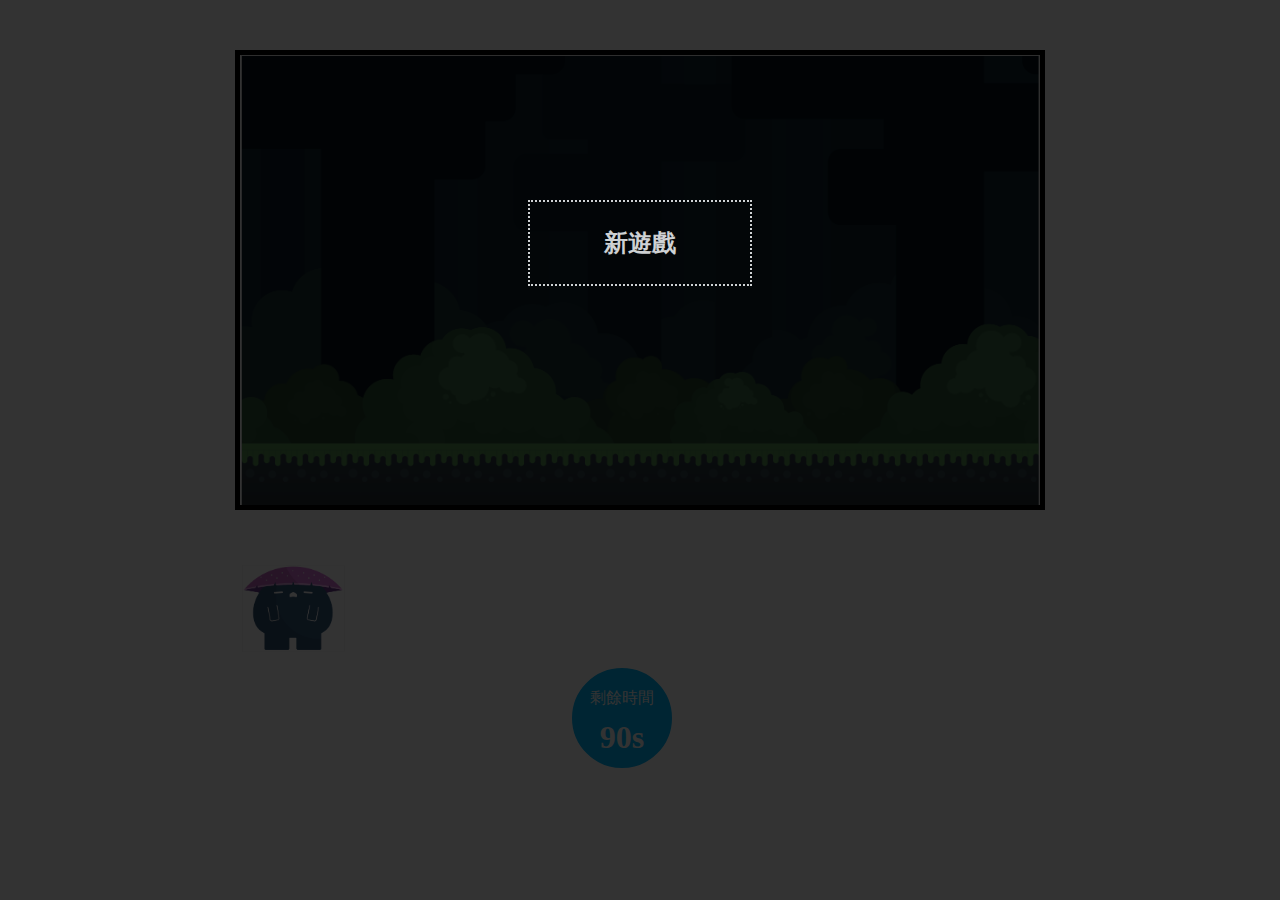
==== index.html @ cd26319e "Initial commit" ====
<!DOCTYPE html>
<html lang="en">

<head>
    <meta charset="UTF-8">
    <meta name="viewport" content="width=device-width, initial-scale=1.0">
    <meta http-equiv="X-UA-Compatible" content="ie=edge">
    <title>Document</title>
    <script src="https://cdnjs.cloudflare.com/ajax/libs/jquery/3.4.1/jquery.min.js"></script>
    <style>
        * {
            padding: 0;
            margin: 0
        }

        .mask {
            position: fixed;
            top: 0;
            right: 0;
            left: 0;
            bottom: 0;
            background: #000;
            opacity: .8;
            z-index: 10000;
            text-align: center;
            /* display: none; */
        }

        .list {
            width: 200px;
            height: auto;
            border: 2px dotted white;
            margin: 200px auto;
            padding: 10px
        }

        .list>h2 {
            color: white;
            margin: 15px auto;
        }

        .list>h2:hover {
            background-color: gray;
            color: black;
            cursor: pointer;
        }

        .game {
            padding-bottom: -1px;
            width: 800px;
            height: 450px;
            background:
                url('./bg.png') no-repeat;
            background-size: cover;
        }

        .p1>img {
            height: 100px;
        }

        .p1 {
            position: absolute;
            bottom: 238px;
        }

        .box {
            margin: 50px auto;
            border: 5px solid black;
            width: 800px;
            height: 450px;
        }

        .time {
            position: absolute;
            bottom: 130px;
            width: 100px;
            height: 100px;
            left: 570px;
            background: rgb(0, 183, 255);
            border: 2px solid white;
            border-radius: 100px;
            text-align: center;
            color: white
        }

        .time>span {
            position: relative;
            top: 20px
        }

        .time>h1 {
            position: relative;
            top: 30px
        }

        #again {
            width: 110px;
            height: 33px;
            border: 2px solid white;
            color: white;
            font-size: 13px;
            line-height: 33px;
            border-radius: 5px;
            text-align: center;
            margin: 0 auto;
            position: relative;
            top: 195px;
            display: none;
        }

        #again:hover {
            background: rgb(252, 2, 2);
            color: rgb(250, 249, 249);
            cursor: pointer;
        }

        .dot {
            background: url(./water.png) no-repeat;
            background-size: cover;
            width: 30px;
            height: 30px;
            position: absolute;
        }
    </style>
</head>

<body>
    <div class="mask">
        <div class="list">
            <h2 id="start">新遊戲</h2>
        </div>
    </div>
    <div class="box">
        <div class="game">
            <div class="time">
                <span>剩餘時間</span>
                <h1 id="time">90s</h1>
            </div>
            <div id="again">再玩一次</div>
            <div class="p1">
                <img src="./person.png" alt="">
            </div>
        </div>
    </div>

    <script>
        var c = 90;
        var t;
        var timer_is_on = 0;

        function timedCount() {
            document.getElementById("time").innerText = c + 's';
            c = c - 1;
            t = setTimeout(function () {
                timedCount()
            }, 1000);
            if (c == -1) {
                stopCount()
                down()
            }
        }

        var a = setInterval(function () {
            addDot()
        }, 2000)

        function addDot() {
            var URLs = ['https://i.ibb.co/MsWH6Bk/water.png', 'https://i.ibb.co/QCDCnSf/super.png',
                'https://i.ibb.co/HB8HvvK/hell.png'
            ];
            var randomcolor = parseInt(Math.random() * URLs.length);

            function getRandom() {
                return Math.floor(Math.random() * (810 - 130 + 1)) + 130;
            };
            var randomL = getRandom();

            var add = $('<div></div>')
            add.attr('class', 'dot')
            add.css("background-image", 'url(' + URLs[randomcolor] + ')')
            add.css("left", randomL)
            add.css("top", 50)
            if (c > 60) {
                add.animate({
                    top: 400
                }, 8000, "linear", function () {
                    $(this).remove();
                })
            } else if (30 < c < 60) {
                add.animate({
                    top: 400
                }, 5000, "linear", function () {
                    $(this).remove();
                })
            } else if (0 < c < 30) {
                add.animate({
                    top: 400
                }, 2000, "linear", function () {
                    $(this).remove();
                })
            }
            add.appendTo(".game");

        }


        function startCount() {
            if (!timer_is_on) {
                timer_is_on = 1;
                timedCount();
            }
        }

        function stopCount() {
            clearTimeout(t);
            clearInterval(a);
            timer_is_on = 0;
            c = 90
        }



        function down() {
            $('.game').children().hide()
            $('.game').css({
                background: "url('https://i.ibb.co/Gsv2H9Y/down.png') no-repeat",
                backgroundSize: 'cover'
            })
            $('#again').show()
            $(document).unbind('keydown')

            $('.p1').css({
                left: "40px"
            })

        }

        function game() {
            $(document).keydown(function (event) {
                var keyNum = event.which;
                var Item = $('.p1');
                var over = $('.game').offset().left
                if (keyNum == 37) {
                    if ($('.p1').offset().left > 50) {
                        Item.css({
                            left: '-=20px'
                        });
                    }
                } else if (keyNum == 39) {
                    if ($('.p1').offset().left < 700) {
                        Item.css({
                            left: '+=20px'
                        });
                    }
                }
            })
        }

        $('#start').on('click', function () {
            $('.mask').hide()
            startCount()
            $(document).unbind('keydown')
            game()
            a
        })

        $('#again').on('click', function () {
            $('.game').children().show()
            $('.game').css({
                background: "url('https://i.ibb.co/vYKNFKh/bg.png') no-repeat",
                backgroundSize: 'cover'
            })
            $('#again').hide()
            startCount()
            $(document).unbind('keydown')
            game()
            a
        })





        // https://i.ibb.co/Gsv2H9Y/down.png
        // https://i.ibb.co/vYKNFKh/bg.png
        // https://i.ibb.co/W3wGNRj/dead.png
    </script>
</body>

</html>
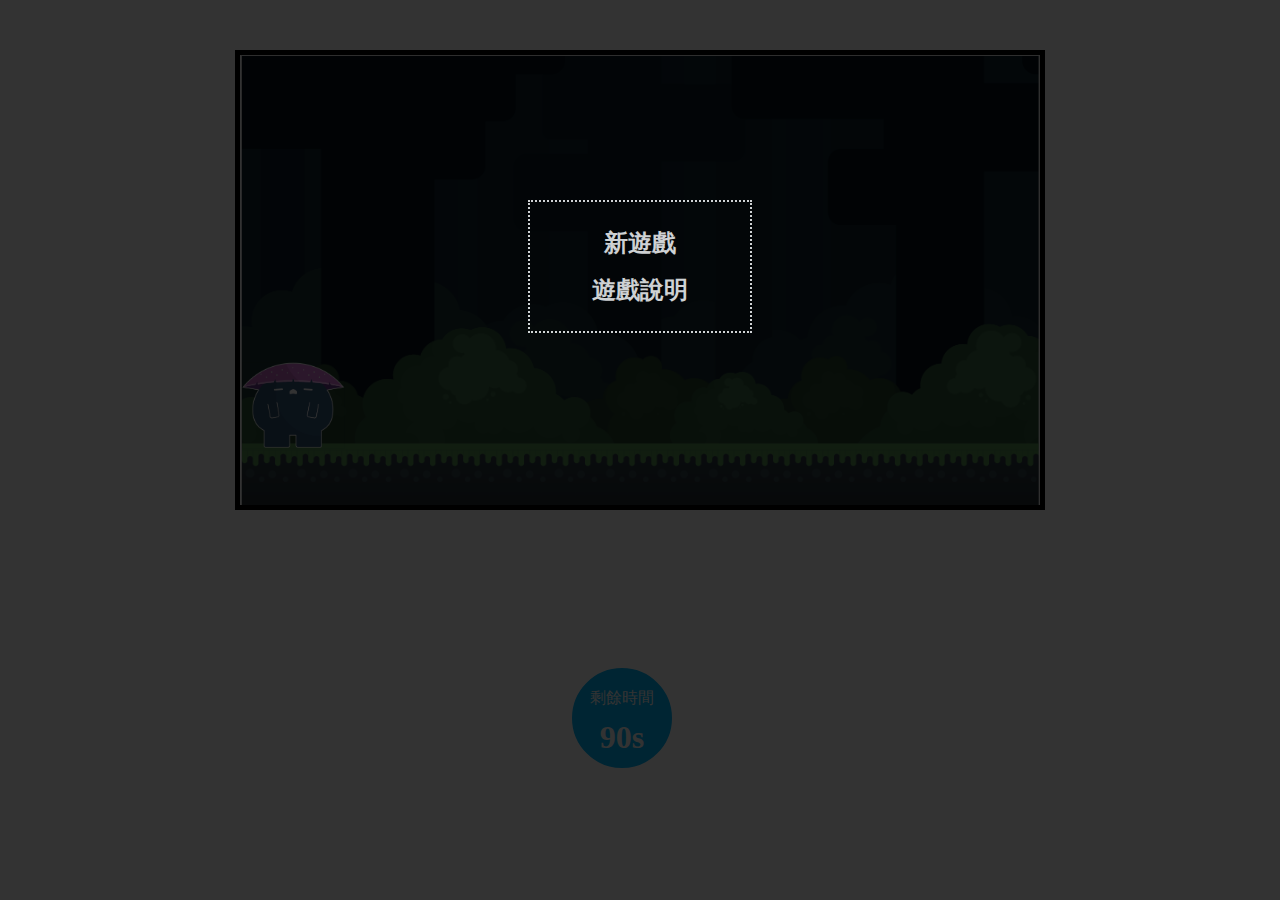
==== commit 85876594: "Initial commit" ====
--- a/index.html
+++ b/index.html
@@ -54,13 +54,14 @@
             background-size: cover;
         }
 
-        .p1>img {
+        #p1>img {
             height: 100px;
         }
 
-        .p1 {
-            position: absolute;
-            bottom: 238px;
+        #p1 {
+            position: relative;
+            top: 300px;
+            width: 100px;
         }
 
         .box {
@@ -121,6 +122,51 @@
             height: 30px;
             position: absolute;
         }
+
+        .Introduction {
+            color: white;
+            background-color: rgb(46, 45, 45);
+            font-size: 15px;
+            padding: 10px;
+            display: none;
+        }
+
+        .hell {
+            filter: invert(100%)
+        }
+
+        @keyframes fade {
+            from {
+                opacity: 1.0;
+            }
+
+            50% {
+                opacity: 0.4;
+            }
+
+            to {
+                opacity: 1.0;
+            }
+        }
+
+        @-webkit-keyframes fade {
+            from {
+                opacity: 1.0;
+            }
+
+            50% {
+                opacity: 0.4;
+            }
+
+            to {
+                opacity: 1.0;
+            }
+        }
+
+        .super {
+            animation: fade 600ms infinite;
+            -webkit-animation: fade 600ms infinite;
+        }
     </style>
 </head>
 
@@ -128,6 +174,14 @@
     <div class="mask">
         <div class="list">
             <h2 id="start">新遊戲</h2>
+            <h2 id="Introduction">遊戲說明</h2>
+            <div class='Introduction'>
+                <span>使用鍵盤左右鍵操控菇菇角色，
+                    藍色小球是純淨水源，吸收後可幫助菇菇扎根，
+                    黃色小球是淨化水源(每吃一次無敵五秒 效果可疊加)，吃下後將無條件吸收所有種類的水源，
+                    綠色小球是邪惡水源(吃到後菇菇的身體會變色)，若吃到超過十次菇菇即死亡，
+                    幸運存活者90內即可成功幫助菇菇扎根！</span>
+            </div>
         </div>
     </div>
     <div class="box">
@@ -137,16 +191,21 @@
                 <h1 id="time">90s</h1>
             </div>
             <div id="again">再玩一次</div>
-            <div class="p1">
+            <div id="p1">
                 <img src="./person.png" alt="">
             </div>
         </div>
     </div>
 
     <script>
-        var c = 90;
-        var t;
-        var timer_is_on = 0;
+        //計時器
+        var c = 90
+        var t
+        var timer_is_on = 0
+        var D = 0
+        var s
+        var distance
+
 
         function timedCount() {
             document.getElementById("time").innerText = c + 's';
@@ -156,22 +215,20 @@
             }, 1000);
             if (c == -1) {
                 stopCount()
-                down()
-            }
-        }
-
-        var a = setInterval(function () {
-            addDot()
-        }, 2000)
+                down() //數到0開啟結束畫面
+            }
+        }
 
         function addDot() {
             var URLs = ['https://i.ibb.co/MsWH6Bk/water.png', 'https://i.ibb.co/QCDCnSf/super.png',
                 'https://i.ibb.co/HB8HvvK/hell.png'
             ];
             var randomcolor = parseInt(Math.random() * URLs.length);
+            var max = $('.game').offset().left + $('.game').innerWidth() - $('#p1').innerWidth() - 30
+            var min = $('.game').offset().left + 30
 
             function getRandom() {
-                return Math.floor(Math.random() * (810 - 130 + 1)) + 130;
+                return Math.floor(Math.random() * (max - min + 1)) + min;
             };
             var randomL = getRandom();
 
@@ -182,28 +239,62 @@
             add.css("top", 50)
             if (c > 60) {
                 add.animate({
-                    top: 400
+                    top: 420
                 }, 8000, "linear", function () {
                     $(this).remove();
                 })
             } else if (30 < c < 60) {
                 add.animate({
-                    top: 400
+                    top: 420
                 }, 5000, "linear", function () {
                     $(this).remove();
                 })
             } else if (0 < c < 30) {
                 add.animate({
-                    top: 400
+                    top: 420
                 }, 2000, "linear", function () {
                     $(this).remove();
                 })
             }
             add.appendTo(".game");
-
-        }
-
-
+            eat()
+        }
+
+        function eat() {
+            setInterval(function () {
+                var A = $('#p1')
+                var B = $('.dot').first()
+                var AW = A.offset().left + A.innerWidth()
+                var AL = A.offset().left
+                var BL = B.offset().left
+                var x = B.offset().top
+                distance = AL
+                if (B.offset().top > A.offset().top && AL < BL && BL < AW) {
+                    if (B.offset().top == x) {
+                        if (B.css('background-image') == 'url("https://i.ibb.co/HB8HvvK/hell.png")') {
+                            if (A.hasClass('super')) {
+                                $('.dot').first().css({
+                                    backgroundImage: 'url("https://i.ibb.co/MsWH6Bk/water.png")'
+                                })
+                            } else {
+                                D++
+                                A.children($('img')).addClass('hell')
+                            }
+                        } else if (B.css('background-image') == 'url("https://i.ibb.co/QCDCnSf/super.png")') {
+                            s = c
+                            A.children($('img')).removeClass('hell')
+                            A.addClass('super')
+                        }
+                        B.remove()
+                    }
+                }
+                if (D >= 10) {
+                    down()
+                }
+            }, 100)
+        }
+
+        //計時器開始與結束 
         function startCount() {
             if (!timer_is_on) {
                 timer_is_on = 1;
@@ -213,59 +304,103 @@
 
         function stopCount() {
             clearTimeout(t);
-            clearInterval(a);
+            for (var i = 1; i < 99999; i++) window.clearInterval(i);
             timer_is_on = 0;
             c = 90
         }
 
 
-
+        //結束畫面
         function down() {
-            $('.game').children().hide()
-            $('.game').css({
-                background: "url('https://i.ibb.co/Gsv2H9Y/down.png') no-repeat",
-                backgroundSize: 'cover'
+            $('.dot').remove()
+            $('#p1').removeClass('super')
+            $('#p1').css({
+                top: '300px',
+                left: distance
             })
-            $('#again').show()
-            $(document).unbind('keydown')
-
-            $('.p1').css({
-                left: "40px"
-            })
-
-        }
-
+            if (D >= 10) {
+                $('#p1').children($('img')).animate({
+                        'height': '0'
+                    }, 500,
+                    function () {
+                        $('.game').children().hide()
+                        $('.game').css({
+                            background: "url('https://i.ibb.co/W3wGNRj/dead.png') no-repeat",
+                            backgroundSize: 'cover'
+                        })
+                        $('#again').text('重新挑戰')
+                        $('#again').show()
+                        $(document).unbind('keydown')
+                        $('#p1').css({
+                            left: "40px"
+                        })
+                        D = 0
+                        stopCount()
+                    })
+            } else {
+                $('#p1').children($('img')).removeClass('hell')
+                $('#p1').animate({
+                    top: '250px'
+                }).animate({
+                    top: '300px'
+                }).animate({
+                    top: '250px'
+                }).animate({
+                    top: '300px'
+                }, 500, function () {
+                    $('.game').children().hide()
+                    $('.game').css({
+                        background: "url('https://i.ibb.co/Gsv2H9Y/down.png') no-repeat",
+                        backgroundSize: 'cover'
+                    })
+                    $('#again').show()
+                    $(document).unbind('keydown')
+                    $('#p1').css({
+                        left: "40px"
+                    })
+                    D = 0
+                    stopCount()
+                })
+            }
+        }
+
+        //讓香菇可以移動
         function game() {
             $(document).keydown(function (event) {
                 var keyNum = event.which;
-                var Item = $('.p1');
+                var Item = $('#p1');
                 var over = $('.game').offset().left
                 if (keyNum == 37) {
-                    if ($('.p1').offset().left > 50) {
+                    if ($('#p1').offset().left >= over + 30) {
                         Item.css({
-                            left: '-=20px'
+                            left: '-=30px'
                         });
                     }
                 } else if (keyNum == 39) {
-                    if ($('.p1').offset().left < 700) {
+                    if ($('#p1').offset().left <= over + $('.game').innerWidth() - $('#p1').innerWidth() - 30) {
                         Item.css({
-                            left: '+=20px'
+                            left: '+=30px'
                         });
                     }
                 }
             })
         }
 
+        //點擊新遊戲開始
         $('#start').on('click', function () {
             $('.mask').hide()
             startCount()
             $(document).unbind('keydown')
             game()
-            a
+            setInterval(function () {
+                addDot() //兩秒出現一滴水
+            }, 2000)
         })
 
+        //點擊再玩一次重新開始
         $('#again').on('click', function () {
             $('.game').children().show()
+            $('.dot').remove()
             $('.game').css({
                 background: "url('https://i.ibb.co/vYKNFKh/bg.png') no-repeat",
                 backgroundSize: 'cover'
@@ -274,16 +409,22 @@
             startCount()
             $(document).unbind('keydown')
             game()
-            a
+            setInterval(function () {
+                addDot() //兩秒出現一滴水
+            }, 2000)
         })
 
-
-
-
-
-        // https://i.ibb.co/Gsv2H9Y/down.png
-        // https://i.ibb.co/vYKNFKh/bg.png
-        // https://i.ibb.co/W3wGNRj/dead.png
+        $('#Introduction').on('click', function () {
+            $('.Introduction').toggle()
+        })
+
+        $(function () {
+            setInterval(function () {
+                if (s == c + 5) {
+                    $('#p1').removeClass('super')
+                }
+            }, 1000)
+        })
     </script>
 </body>
 
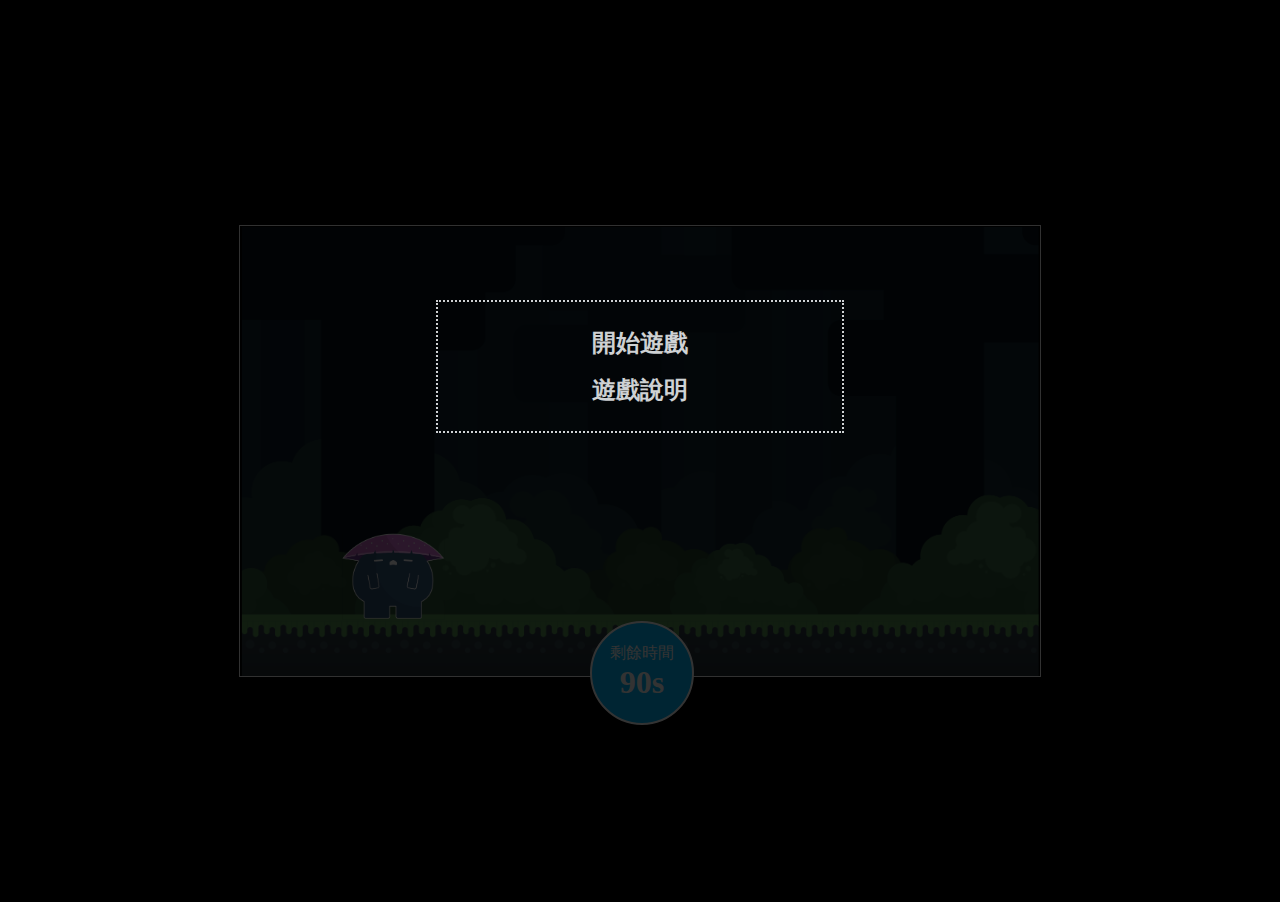
==== commit 9c13b1ba: "first commit" ====
--- a/index.html
+++ b/index.html
@@ -1,431 +1,301 @@
 <!DOCTYPE html>
 <html lang="en">
-
-<head>
-    <meta charset="UTF-8">
-    <meta name="viewport" content="width=device-width, initial-scale=1.0">
-    <meta http-equiv="X-UA-Compatible" content="ie=edge">
-    <title>Document</title>
+  <head>
+    <meta charset="UTF-8" />
+    <meta name="viewport" content="width=device-width, initial-scale=1.0" />
+    <meta http-equiv="X-UA-Compatible" content="ie=edge" />
+    <title>The F2E - 小遊戲</title>
     <script src="https://cdnjs.cloudflare.com/ajax/libs/jquery/3.4.1/jquery.min.js"></script>
-    <style>
-        * {
-            padding: 0;
-            margin: 0
-        }
-
-        .mask {
-            position: fixed;
-            top: 0;
-            right: 0;
-            left: 0;
-            bottom: 0;
-            background: #000;
-            opacity: .8;
-            z-index: 10000;
-            text-align: center;
-            /* display: none; */
-        }
-
-        .list {
-            width: 200px;
-            height: auto;
-            border: 2px dotted white;
-            margin: 200px auto;
-            padding: 10px
-        }
-
-        .list>h2 {
-            color: white;
-            margin: 15px auto;
-        }
-
-        .list>h2:hover {
-            background-color: gray;
-            color: black;
-            cursor: pointer;
-        }
-
-        .game {
-            padding-bottom: -1px;
-            width: 800px;
-            height: 450px;
-            background:
-                url('./bg.png') no-repeat;
-            background-size: cover;
-        }
-
-        #p1>img {
-            height: 100px;
-        }
-
-        #p1 {
-            position: relative;
-            top: 300px;
-            width: 100px;
-        }
-
-        .box {
-            margin: 50px auto;
-            border: 5px solid black;
-            width: 800px;
-            height: 450px;
-        }
-
-        .time {
-            position: absolute;
-            bottom: 130px;
-            width: 100px;
-            height: 100px;
-            left: 570px;
-            background: rgb(0, 183, 255);
-            border: 2px solid white;
-            border-radius: 100px;
-            text-align: center;
-            color: white
-        }
-
-        .time>span {
-            position: relative;
-            top: 20px
-        }
-
-        .time>h1 {
-            position: relative;
-            top: 30px
-        }
-
-        #again {
-            width: 110px;
-            height: 33px;
-            border: 2px solid white;
-            color: white;
-            font-size: 13px;
-            line-height: 33px;
-            border-radius: 5px;
-            text-align: center;
-            margin: 0 auto;
-            position: relative;
-            top: 195px;
-            display: none;
-        }
-
-        #again:hover {
-            background: rgb(252, 2, 2);
-            color: rgb(250, 249, 249);
-            cursor: pointer;
-        }
-
-        .dot {
-            background: url(./water.png) no-repeat;
-            background-size: cover;
-            width: 30px;
-            height: 30px;
-            position: absolute;
-        }
-
-        .Introduction {
-            color: white;
-            background-color: rgb(46, 45, 45);
-            font-size: 15px;
-            padding: 10px;
-            display: none;
-        }
-
-        .hell {
-            filter: invert(100%)
-        }
-
-        @keyframes fade {
-            from {
-                opacity: 1.0;
-            }
-
-            50% {
-                opacity: 0.4;
-            }
-
-            to {
-                opacity: 1.0;
-            }
-        }
-
-        @-webkit-keyframes fade {
-            from {
-                opacity: 1.0;
-            }
-
-            50% {
-                opacity: 0.4;
-            }
-
-            to {
-                opacity: 1.0;
-            }
-        }
-
-        .super {
-            animation: fade 600ms infinite;
-            -webkit-animation: fade 600ms infinite;
-        }
-    </style>
-</head>
-
-<body>
+    <link rel="stylesheet" href="./css/all.css" />
+  </head>
+
+  <body>
     <div class="mask">
-        <div class="list">
-            <h2 id="start">新遊戲</h2>
-            <h2 id="Introduction">遊戲說明</h2>
-            <div class='Introduction'>
-                <span>使用鍵盤左右鍵操控菇菇角色，
-                    藍色小球是純淨水源，吸收後可幫助菇菇扎根，
-                    黃色小球是淨化水源(每吃一次無敵五秒 效果可疊加)，吃下後將無條件吸收所有種類的水源，
-                    綠色小球是邪惡水源(吃到後菇菇的身體會變色)，若吃到超過十次菇菇即死亡，
-                    幸運存活者90內即可成功幫助菇菇扎根！</span>
-            </div>
+      <div class="list">
+        <h2 id="start">開始遊戲</h2>
+        <h2 id="Introduction">遊戲說明</h2>
+        <div class="Introduction">
+          <span
+            >使用鍵盤左右鍵操控菇菇角色，<br />
+            藍球是純淨水源，吸收後可幫助菇菇扎根，<br />
+            黃球是淨化水源(每吃一次無敵五秒 效果可疊加)<br />
+            吃下後將無條件吸收所有種類的水源，<br />
+            綠球是邪惡水源(吃到後菇菇的身體會變色)，<br />
+            若吃到超過十次菇菇即死亡，<br />
+            幸運存活者90內即可成功幫助菇菇扎根！</span
+          >
         </div>
+      </div>
     </div>
     <div class="box">
-        <div class="game">
-            <div class="time">
-                <span>剩餘時間</span>
-                <h1 id="time">90s</h1>
-            </div>
-            <div id="again">再玩一次</div>
-            <div id="p1">
-                <img src="./person.png" alt="">
-            </div>
+      <div class="game">
+        <div class="time">
+          <span>剩餘時間</span>
+          <h1 id="time">90s</h1>
         </div>
+        <div id="again">再玩一次</div>
+        <div id="p1">
+          <img src="./img/person.png" alt="" />
+        </div>
+      </div>
     </div>
 
     <script>
-        //計時器
-        var c = 90
-        var t
-        var timer_is_on = 0
-        var D = 0
-        var s
-        var distance
-
-
-        function timedCount() {
-            document.getElementById("time").innerText = c + 's';
-            c = c - 1;
-            t = setTimeout(function () {
-                timedCount()
-            }, 1000);
-            if (c == -1) {
-                stopCount()
-                down() //數到0開啟結束畫面
-            }
-        }
-
-        function addDot() {
-            var URLs = ['https://i.ibb.co/MsWH6Bk/water.png', 'https://i.ibb.co/QCDCnSf/super.png',
-                'https://i.ibb.co/HB8HvvK/hell.png'
-            ];
-            var randomcolor = parseInt(Math.random() * URLs.length);
-            var max = $('.game').offset().left + $('.game').innerWidth() - $('#p1').innerWidth() - 30
-            var min = $('.game').offset().left + 30
-
-            function getRandom() {
-                return Math.floor(Math.random() * (max - min + 1)) + min;
-            };
-            var randomL = getRandom();
-
-            var add = $('<div></div>')
-            add.attr('class', 'dot')
-            add.css("background-image", 'url(' + URLs[randomcolor] + ')')
-            add.css("left", randomL)
-            add.css("top", 50)
-            if (c > 60) {
-                add.animate({
-                    top: 420
-                }, 8000, "linear", function () {
-                    $(this).remove();
-                })
-            } else if (30 < c < 60) {
-                add.animate({
-                    top: 420
-                }, 5000, "linear", function () {
-                    $(this).remove();
-                })
-            } else if (0 < c < 30) {
-                add.animate({
-                    top: 420
-                }, 2000, "linear", function () {
-                    $(this).remove();
-                })
-            }
-            add.appendTo(".game");
-            eat()
-        }
-
-        function eat() {
-            setInterval(function () {
-                var A = $('#p1')
-                var B = $('.dot').first()
-                var AW = A.offset().left + A.innerWidth()
-                var AL = A.offset().left
-                var BL = B.offset().left
-                var x = B.offset().top
-                distance = AL
-                if (B.offset().top > A.offset().top && AL < BL && BL < AW) {
-                    if (B.offset().top == x) {
-                        if (B.css('background-image') == 'url("https://i.ibb.co/HB8HvvK/hell.png")') {
-                            if (A.hasClass('super')) {
-                                $('.dot').first().css({
-                                    backgroundImage: 'url("https://i.ibb.co/MsWH6Bk/water.png")'
-                                })
-                            } else {
-                                D++
-                                A.children($('img')).addClass('hell')
-                            }
-                        } else if (B.css('background-image') == 'url("https://i.ibb.co/QCDCnSf/super.png")') {
-                            s = c
-                            A.children($('img')).removeClass('hell')
-                            A.addClass('super')
-                        }
-                        B.remove()
-                    }
+      //計時器
+      var c = 90;
+      var t;
+      var timer_is_on = 0;
+      var D = 0;
+      var s;
+      var distance;
+      var H = (window.innerHeight - 450) / 2;
+      function timedCount() {
+        document.getElementById("time").innerText = c + "s";
+        c = c - 1;
+        t = setTimeout(function () {
+          timedCount();
+        }, 1000);
+        if (c == -1) {
+          stopCount();
+          down(); //數到0開啟結束畫面
+        }
+      }
+
+      function addDot() {
+        var URLs = [
+          "https://i.ibb.co/MsWH6Bk/water.png",
+          "https://i.ibb.co/QCDCnSf/super.png",
+          "https://i.ibb.co/HB8HvvK/hell.png",
+        ];
+        var randomcolor = parseInt(Math.random() * URLs.length);
+        var min = $(".game").offset().left + 30;
+        var max = min + 700;
+
+        function getRandom() {
+          return Math.floor(Math.random() * (max - min + 1)) + min;
+        }
+        var randomL = getRandom();
+
+        var add = $("<div></div>");
+        add.attr("class", "dot");
+        add.css("background-image", "url(" + URLs[randomcolor] + ")");
+        add.css("left", randomL);
+        add.css("top", H);
+        if (c > 60) {
+          add.animate(
+            {
+              top: H + 370,
+            },
+            8000,
+            "linear",
+            function () {
+              $(this).remove();
+            }
+          );
+        } else if (30 < c < 60) {
+          add.animate(
+            {
+              top: H + 370,
+            },
+            5000,
+            "linear",
+            function () {
+              $(this).remove();
+            }
+          );
+        } else if (0 < c < 30) {
+          add.animate(
+            {
+              top: H + 370,
+            },
+            2000,
+            "linear",
+            function () {
+              $(this).remove();
+            }
+          );
+        }
+        add.appendTo(".game");
+        eat();
+      }
+
+      function eat() {
+        setInterval(function () {
+          var A = $("#p1");
+          var B = $(".dot").first();
+          var AW = A.offset().left + A.innerWidth();
+          var AL = A.offset().left;
+          var BL = B.offset().left;
+          var x = B.offset().top;
+          distance = AL;
+          if (B.offset().top > A.offset().top && AL < BL && BL < AW) {
+            if (B.offset().top == x) {
+              if (
+                B.css("background-image") ==
+                'url("https://i.ibb.co/HB8HvvK/hell.png")'
+              ) {
+                if (A.hasClass("super")) {
+                  $(".dot").first().css({
+                    backgroundImage:
+                      'url("https://i.ibb.co/MsWH6Bk/water.png")',
+                  });
+                } else {
+                  D++;
+                  A.children($("img")).addClass("hell");
                 }
-                if (D >= 10) {
-                    down()
-                }
-            }, 100)
-        }
-
-        //計時器開始與結束 
-        function startCount() {
-            if (!timer_is_on) {
-                timer_is_on = 1;
-                timedCount();
-            }
-        }
-
-        function stopCount() {
-            clearTimeout(t);
-            for (var i = 1; i < 99999; i++) window.clearInterval(i);
-            timer_is_on = 0;
-            c = 90
-        }
-
-
-        //結束畫面
-        function down() {
-            $('.dot').remove()
-            $('#p1').removeClass('super')
-            $('#p1').css({
-                top: '300px',
-                left: distance
+              } else if (
+                B.css("background-image") ==
+                'url("https://i.ibb.co/QCDCnSf/super.png")'
+              ) {
+                s = c;
+                A.children($("img")).removeClass("hell");
+                A.addClass("super");
+              }
+              B.remove();
+            }
+          }
+          if (D >= 3) {
+            down();
+          }
+        }, 100);
+      }
+
+      //計時器開始與結束
+      function startCount() {
+        if (!timer_is_on) {
+          timer_is_on = 1;
+          timedCount();
+        }
+      }
+
+      function stopCount() {
+        clearTimeout(t);
+        for (var i = 1; i < 99999; i++) window.clearInterval(i);
+        timer_is_on = 0;
+        c = 90;
+      }
+
+      //結束畫面
+      function down() {
+        $(".dot").remove();
+        $("#p1").removeClass("super");
+        $("#p1").css({
+          top: "300px",
+          left: "100px",
+        });
+        if (D >= 3) {
+          $("#p1")
+            .children($("img"))
+            .animate(
+              {
+                height: "0",
+              },
+              500,
+              function () {
+                $(".game").children().hide();
+                $(".game").css({
+                  background:
+                    "url('https://i.ibb.co/W3wGNRj/dead.png') no-repeat",
+                  backgroundSize: "cover",
+                });
+                $("#again").text("重新挑戰");
+                $("#again").show();
+                $(document).unbind("keydown");
+                $("#p1").css({
+                  left: "100px",
+                });
+                D = 0;
+                stopCount();
+              }
+            );
+        } else {
+          $("#p1").children($("img")).removeClass("hell");
+          $("#p1")
+            .animate({
+              top: "250px",
             })
-            if (D >= 10) {
-                $('#p1').children($('img')).animate({
-                        'height': '0'
-                    }, 500,
-                    function () {
-                        $('.game').children().hide()
-                        $('.game').css({
-                            background: "url('https://i.ibb.co/W3wGNRj/dead.png') no-repeat",
-                            backgroundSize: 'cover'
-                        })
-                        $('#again').text('重新挑戰')
-                        $('#again').show()
-                        $(document).unbind('keydown')
-                        $('#p1').css({
-                            left: "40px"
-                        })
-                        D = 0
-                        stopCount()
-                    })
-            } else {
-                $('#p1').children($('img')).removeClass('hell')
-                $('#p1').animate({
-                    top: '250px'
-                }).animate({
-                    top: '300px'
-                }).animate({
-                    top: '250px'
-                }).animate({
-                    top: '300px'
-                }, 500, function () {
-                    $('.game').children().hide()
-                    $('.game').css({
-                        background: "url('https://i.ibb.co/Gsv2H9Y/down.png') no-repeat",
-                        backgroundSize: 'cover'
-                    })
-                    $('#again').show()
-                    $(document).unbind('keydown')
-                    $('#p1').css({
-                        left: "40px"
-                    })
-                    D = 0
-                    stopCount()
-                })
-            }
-        }
-
-        //讓香菇可以移動
-        function game() {
-            $(document).keydown(function (event) {
-                var keyNum = event.which;
-                var Item = $('#p1');
-                var over = $('.game').offset().left
-                if (keyNum == 37) {
-                    if ($('#p1').offset().left >= over + 30) {
-                        Item.css({
-                            left: '-=30px'
-                        });
-                    }
-                } else if (keyNum == 39) {
-                    if ($('#p1').offset().left <= over + $('.game').innerWidth() - $('#p1').innerWidth() - 30) {
-                        Item.css({
-                            left: '+=30px'
-                        });
-                    }
-                }
+            .animate({
+              top: "300px",
             })
-        }
-
-        //點擊新遊戲開始
-        $('#start').on('click', function () {
-            $('.mask').hide()
-            startCount()
-            $(document).unbind('keydown')
-            game()
-            setInterval(function () {
-                addDot() //兩秒出現一滴水
-            }, 2000)
-        })
-
-        //點擊再玩一次重新開始
-        $('#again').on('click', function () {
-            $('.game').children().show()
-            $('.dot').remove()
-            $('.game').css({
-                background: "url('https://i.ibb.co/vYKNFKh/bg.png') no-repeat",
-                backgroundSize: 'cover'
+            .animate({
+              top: "250px",
             })
-            $('#again').hide()
-            startCount()
-            $(document).unbind('keydown')
-            game()
-            setInterval(function () {
-                addDot() //兩秒出現一滴水
-            }, 2000)
-        })
-
-        $('#Introduction').on('click', function () {
-            $('.Introduction').toggle()
-        })
-
-        $(function () {
-            setInterval(function () {
-                if (s == c + 5) {
-                    $('#p1').removeClass('super')
-                }
-            }, 1000)
-        })
+            .animate(
+              {
+                top: "300px",
+              },
+              500,
+              function () {
+                $(".game").children().hide();
+                $(".game").css({
+                  background:
+                    "url('https://i.ibb.co/Gsv2H9Y/down.png') no-repeat",
+                  backgroundSize: "cover",
+                });
+                $("#again").show();
+                $(document).unbind("keydown");
+                $("#p1").css({
+                  left: "100px",
+                });
+                D = 0;
+                stopCount();
+              }
+            );
+        }
+      }
+
+      //讓香菇可以移動
+      function game() {
+        $(document).keydown(function (event) {
+          var keyNum = event.which;
+          var Item = $("#p1");
+          var over = $(".game").offset().left;
+          if (keyNum == 37) {
+            if ($("#p1").offset().left >= over + 30) {
+              Item.css({
+                left: "-=30px",
+              });
+            }
+          } else if (keyNum == 39) {
+            if (
+              $("#p1").offset().left <=
+              over + $(".game").innerWidth() - $("#p1").innerWidth() - 30
+            ) {
+              Item.css({
+                left: "+=30px",
+              });
+            }
+          }
+        });
+      }
+
+      //點擊新遊戲開始
+      $("#start").on("click", function () {
+        $(".mask").hide();
+        startCount();
+        $(document).unbind("keydown");
+        game();
+        setInterval(function () {
+          addDot(); //兩秒出現一滴水
+        }, 2000);
+      });
+
+      //點擊再玩一次重新開始
+      $("#again").on("click", function () {
+        location.reload();
+      });
+
+      $("#Introduction").on("click", function () {
+        $(".Introduction").toggle();
+      });
+
+      $(function () {
+        setInterval(function () {
+          if (s == c + 5) {
+            $("#p1").removeClass("super");
+          }
+        }, 1000);
+      });
     </script>
-</body>
-
-</html>+  </body>
+</html>
--- a/css/all.css
+++ b/css/all.css
@@ -0,0 +1,164 @@
+* {
+  padding: 0;
+  margin: 0;
+}
+
+body {
+  background-color: black;
+  height: 100%;
+  width: 100%;
+}
+
+.mask {
+  position: fixed;
+  top: 0;
+  right: 0;
+  left: 0;
+  bottom: 0;
+  background: #000;
+  opacity: 0.8;
+  z-index: 10000;
+  text-align: center;
+}
+
+.list {
+  width: 30vw;
+  height: auto;
+  border: 2px dotted white;
+  margin: calc(50vh - 150px) auto;
+  padding: 10px;
+}
+
+.list > h2 {
+  color: white;
+  margin: 15px auto;
+}
+
+.list > h2:hover {
+  background-color: gray;
+  color: black;
+  cursor: pointer;
+}
+
+.game {
+  width: 800px;
+  height: 450px;
+  background: url("../img/bg.png") no-repeat;
+  background-size: cover;
+}
+
+#p1 > img {
+  height: 100px;
+}
+
+#p1 {
+  position: relative;
+  top: 300px;
+  width: 100px;
+  left: 100px;
+}
+
+.box {
+  margin: calc(50vh - 225px) auto;
+  width: 800px;
+  border: 1px solid whitesmoke;
+  height: 450px;
+}
+
+.time {
+  position: absolute;
+  bottom: calc(50vh - 275px);
+  left: calc(50vw - 50px);
+  width: 100px;
+  height: 100px;
+  background: rgb(0, 183, 255);
+  border: 2px solid white;
+  border-radius: 100px;
+  text-align: center;
+  color: white;
+}
+
+.time > span {
+  position: relative;
+  top: 20px;
+}
+
+.time > h1 {
+  position: relative;
+  top: 20px;
+}
+
+#again {
+  width: 110px;
+  height: 33px;
+  border: 2px solid white;
+  color: white;
+  font-size: 13px;
+  line-height: 33px;
+  border-radius: 5px;
+  text-align: center;
+  margin: 0 auto;
+  position: relative;
+  top: 195px;
+  display: none;
+}
+
+#again:hover {
+  background: rgb(252, 2, 2);
+  color: rgb(250, 249, 249);
+  cursor: pointer;
+}
+
+.dot {
+  background: url(../img/water.png) no-repeat;
+  background-size: cover;
+  width: 30px;
+  height: 30px;
+  border-radius: 15px;
+  position: absolute;
+}
+
+.Introduction {
+  color: white;
+  background-color: rgb(46, 45, 45);
+  font-size: 15px;
+  padding: 10px;
+  display: none;
+}
+
+.hell {
+  filter: invert(100%);
+}
+
+@keyframes fade {
+  from {
+    opacity: 1;
+  }
+
+  50% {
+    opacity: 0.4;
+  }
+
+  to {
+    opacity: 1;
+  }
+}
+
+@-webkit-keyframes fade {
+  from {
+    opacity: 1;
+  }
+
+  50% {
+    opacity: 0.4;
+  }
+
+  to {
+    opacity: 1;
+  }
+}
+
+.super {
+  animation: fade 600ms infinite;
+  -webkit-animation: fade 600ms infinite;
+}
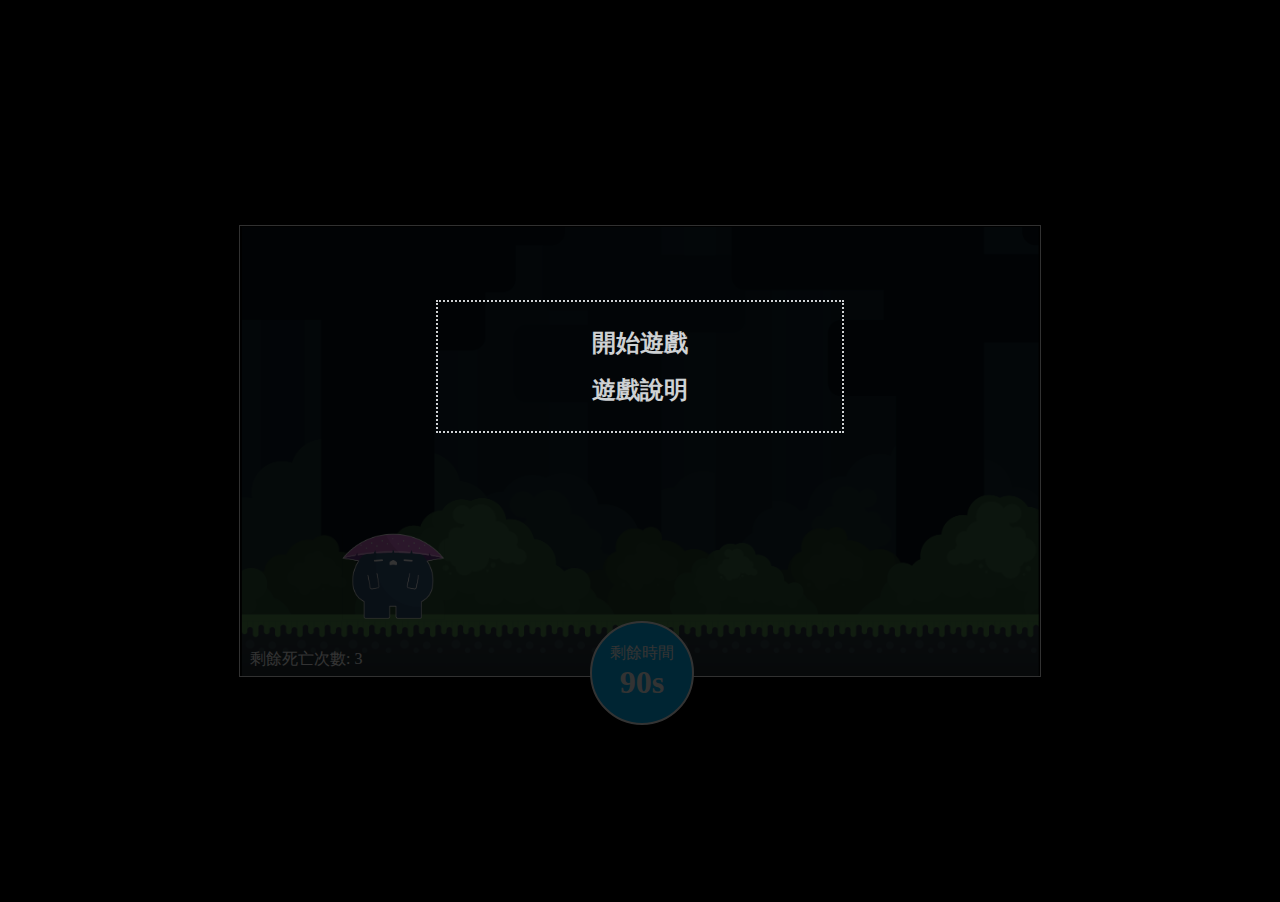
==== commit 5540b206: "debug" ====
--- a/index.html
+++ b/index.html
@@ -1,301 +1,282 @@
 <!DOCTYPE html>
 <html lang="en">
-  <head>
-    <meta charset="UTF-8" />
-    <meta name="viewport" content="width=device-width, initial-scale=1.0" />
-    <meta http-equiv="X-UA-Compatible" content="ie=edge" />
-    <title>The F2E - 小遊戲</title>
-    <script src="https://cdnjs.cloudflare.com/ajax/libs/jquery/3.4.1/jquery.min.js"></script>
-    <link rel="stylesheet" href="./css/all.css" />
-  </head>
-
-  <body>
-    <div class="mask">
-      <div class="list">
-        <h2 id="start">開始遊戲</h2>
-        <h2 id="Introduction">遊戲說明</h2>
-        <div class="Introduction">
-          <span
-            >使用鍵盤左右鍵操控菇菇角色，<br />
-            藍球是純淨水源，吸收後可幫助菇菇扎根，<br />
-            黃球是淨化水源(每吃一次無敵五秒 效果可疊加)<br />
-            吃下後將無條件吸收所有種類的水源，<br />
-            綠球是邪惡水源(吃到後菇菇的身體會變色)，<br />
-            若吃到超過十次菇菇即死亡，<br />
-            幸運存活者90內即可成功幫助菇菇扎根！</span
-          >
-        </div>
+
+<head>
+  <meta charset="UTF-8" />
+  <meta name="viewport" content="width=device-width, initial-scale=1.0" />
+  <meta http-equiv="X-UA-Compatible" content="ie=edge" />
+  <title>The F2E - 小遊戲</title>
+  <script src="https://cdnjs.cloudflare.com/ajax/libs/jquery/3.4.1/jquery.min.js"></script>
+  <link rel="stylesheet" href="./css/all.css" />
+</head>
+
+<body>
+  <div class="mask">
+    <div class="list">
+      <h2 id="start">開始遊戲</h2>
+      <h2 id="Introduction">遊戲說明</h2>
+      <div class="Introduction">
+        <span>使用鍵盤左右鍵操控菇菇角色，<br />
+          藍球是純淨水源，吸收後可幫助菇菇扎根，<br />
+          黃球是淨化水源(每吃一次無敵五秒 效果可疊加)<br />
+          吃下後將無條件吸收所有種類的水源，<br />
+          綠球是邪惡水源(吃到後菇菇的身體會變色)，<br />
+          若吃到超過十次菇菇即死亡，<br />
+          幸運存活者90內即可成功幫助菇菇扎根！</span>
       </div>
     </div>
-    <div class="box">
-      <div class="game">
-        <div class="time">
-          <span>剩餘時間</span>
-          <h1 id="time">90s</h1>
-        </div>
-        <div id="again">再玩一次</div>
-        <div id="p1">
-          <img src="./img/person.png" alt="" />
-        </div>
+  </div>
+  <div class="box">
+    <div class="game">
+      <div class="time">
+        <span>剩餘時間</span>
+        <h1 id="time">90s</h1>
+      </div>
+      <div class="life">
+        剩餘死亡次數:
+        <span id="life">3</span>
+      </div>
+      <div id="again">再玩一次</div>
+      <div id="p1">
+        <img src="./img/person.png" alt="" />
       </div>
     </div>
-
-    <script>
-      //計時器
-      var c = 90;
-      var t;
-      var timer_is_on = 0;
-      var D = 0;
-      var s;
-      var distance;
-      var H = (window.innerHeight - 450) / 2;
-      function timedCount() {
-        document.getElementById("time").innerText = c + "s";
-        c = c - 1;
-        t = setTimeout(function () {
-          timedCount();
-        }, 1000);
-        if (c == -1) {
-          stopCount();
-          down(); //數到0開啟結束畫面
-        }
-      }
-
-      function addDot() {
-        var URLs = [
-          "https://i.ibb.co/MsWH6Bk/water.png",
-          "https://i.ibb.co/QCDCnSf/super.png",
-          "https://i.ibb.co/HB8HvvK/hell.png",
-        ];
-        var randomcolor = parseInt(Math.random() * URLs.length);
-        var min = $(".game").offset().left + 30;
-        var max = min + 700;
-
-        function getRandom() {
-          return Math.floor(Math.random() * (max - min + 1)) + min;
-        }
-        var randomL = getRandom();
-
-        var add = $("<div></div>");
-        add.attr("class", "dot");
-        add.css("background-image", "url(" + URLs[randomcolor] + ")");
-        add.css("left", randomL);
-        add.css("top", H);
-        if (c > 60) {
-          add.animate(
+  </div>
+
+  <script>
+    //計時器
+    var c = 90;
+    var t;
+    var timer_is_on = 0;
+    var D = 0;
+    var s;
+    var distance;
+    var H = (window.innerHeight - 450) / 2;
+    function timedCount() {
+      document.getElementById("time").innerText = c + "s";
+      c = c - 1;
+      t = setTimeout(function () {
+        timedCount();
+      }, 1000);
+      if (c == -1) {
+        stopCount();
+        down(); //數到0開啟結束畫面
+      }
+    }
+
+    function addDot() {
+      var URLs = [
+        "https://i.ibb.co/MsWH6Bk/water.png",
+        "https://i.ibb.co/QCDCnSf/super.png",
+        "https://i.ibb.co/HB8HvvK/hell.png",
+      ];
+      var randomcolor = parseInt(Math.random() * URLs.length);
+      var min = $(".game").offset().left + 30;
+      var max = min + 700;
+
+      function getRandom() {
+        return Math.floor(Math.random() * (max - min + 1)) + min;
+      }
+      var randomL = getRandom();
+      var add = $("<div></div>");
+      add.attr("class", "dot");
+      add.css("background-image", "url(" + URLs[randomcolor] + ")");
+      add.css("left", randomL);
+      add.css("top", H);
+      add.animate(
+        {
+          top: H + 370,
+        },
+        8000,
+        "linear",
+        function () {
+          $(this).remove();
+        }
+      );
+      add.appendTo(".game");
+      eat();
+    }
+
+    function eat() {
+      setInterval(function () {
+        var A = $("#p1");
+        var B = $(".dot").first();
+        var AW = A.offset().left + A.innerWidth();
+        var AL = A.offset().left;
+        var BL = B.offset().left;
+        var x = B.offset().top;
+        distance = AL;
+        if (B.offset().top > A.offset().top && AL < BL && BL < AW) {
+          if (B.offset().top == x) {
+            if (
+              B.css("background-image") ==
+              'url("https://i.ibb.co/HB8HvvK/hell.png")'
+            ) {
+              if (A.hasClass("super")) {
+                $(".dot").first().css({
+                  backgroundImage:
+                    'url("https://i.ibb.co/MsWH6Bk/water.png")',
+                });
+              } else {
+                D++;
+                A.children($("img")).addClass("hell");
+              }
+            } else if (
+              B.css("background-image") ==
+              'url("https://i.ibb.co/QCDCnSf/super.png")'
+            ) {
+              s = c;
+              A.children($("img")).removeClass("hell");
+              A.addClass("super");
+            }
+            B.remove();
+          }
+        }
+        if (D >= 3) {
+          down();
+        }
+        $('#life').text(3 - D)
+      }, 1);
+    }
+
+    //計時器開始與結束
+    function startCount() {
+      if (!timer_is_on) {
+        timer_is_on = 1;
+        timedCount();
+      }
+    }
+
+    function stopCount() {
+      clearTimeout(t);
+      for (var i = 1; i < 99999; i++) window.clearInterval(i);
+      timer_is_on = 0;
+      c = 90;
+    }
+
+    //結束畫面
+    function down() {
+      $(".dot").remove();
+      $("#p1").removeClass("super");
+      $("#p1").children($("img")).removeClass("hell");
+      $("#p1").css({
+        top: "300px",
+        left: "100px",
+      });
+      if (D >= 3) {
+        $("#p1")
+          .children($("img"))
+          .animate(
             {
-              top: H + 370,
+              height: "0",
             },
-            8000,
-            "linear",
+            500,
             function () {
-              $(this).remove();
+              $(".game").children().hide();
+              $(".game").css({
+                background:
+                  "url('https://i.ibb.co/W3wGNRj/dead.png') no-repeat",
+                backgroundSize: "cover",
+              });
+              $("#again").text("重新挑戰");
+              $("#again").show();
+              $(document).unbind("keydown");
+              $("#p1").css({
+                left: "100px",
+              });
+              D = 0;
+              stopCount();
             }
           );
-        } else if (30 < c < 60) {
-          add.animate(
+      } else {
+        $("#p1").children($("img")).removeClass("hell");
+        $("#p1")
+          .animate({
+            top: "250px",
+          })
+          .animate({
+            top: "300px",
+          })
+          .animate({
+            top: "250px",
+          })
+          .animate(
             {
-              top: H + 370,
+              top: "300px",
             },
-            5000,
-            "linear",
+            500,
             function () {
-              $(this).remove();
+              $(".game").children().hide();
+              $(".game").css({
+                background:
+                  "url('https://i.ibb.co/Gsv2H9Y/down.png') no-repeat",
+                backgroundSize: "cover",
+              });
+              $("#again").show();
+              $(document).unbind("keydown");
+              $("#p1").css({
+                left: "100px",
+              });
+              D = 0;
+              stopCount();
             }
           );
-        } else if (0 < c < 30) {
-          add.animate(
-            {
-              top: H + 370,
-            },
-            2000,
-            "linear",
-            function () {
-              $(this).remove();
-            }
-          );
-        }
-        add.appendTo(".game");
-        eat();
-      }
-
-      function eat() {
-        setInterval(function () {
-          var A = $("#p1");
-          var B = $(".dot").first();
-          var AW = A.offset().left + A.innerWidth();
-          var AL = A.offset().left;
-          var BL = B.offset().left;
-          var x = B.offset().top;
-          distance = AL;
-          if (B.offset().top > A.offset().top && AL < BL && BL < AW) {
-            if (B.offset().top == x) {
-              if (
-                B.css("background-image") ==
-                'url("https://i.ibb.co/HB8HvvK/hell.png")'
-              ) {
-                if (A.hasClass("super")) {
-                  $(".dot").first().css({
-                    backgroundImage:
-                      'url("https://i.ibb.co/MsWH6Bk/water.png")',
-                  });
-                } else {
-                  D++;
-                  A.children($("img")).addClass("hell");
-                }
-              } else if (
-                B.css("background-image") ==
-                'url("https://i.ibb.co/QCDCnSf/super.png")'
-              ) {
-                s = c;
-                A.children($("img")).removeClass("hell");
-                A.addClass("super");
-              }
-              B.remove();
-            }
+      }
+    }
+
+    //讓香菇可以移動
+    function game() {
+      $(document).keydown(function (event) {
+        var keyNum = event.which;
+        var Item = $("#p1");
+        var over = $(".game").offset().left;
+        if (keyNum == 37) {
+          if ($("#p1").offset().left >= over + 30) {
+            Item.css({
+              left: "-=30px",
+            });
           }
-          if (D >= 3) {
-            down();
+        } else if (keyNum == 39) {
+          if (
+            $("#p1").offset().left <=
+            over + $(".game").innerWidth() - $("#p1").innerWidth() - 30
+          ) {
+            Item.css({
+              left: "+=30px",
+            });
           }
-        }, 100);
-      }
-
-      //計時器開始與結束
-      function startCount() {
-        if (!timer_is_on) {
-          timer_is_on = 1;
-          timedCount();
-        }
-      }
-
-      function stopCount() {
-        clearTimeout(t);
-        for (var i = 1; i < 99999; i++) window.clearInterval(i);
-        timer_is_on = 0;
-        c = 90;
-      }
-
-      //結束畫面
-      function down() {
-        $(".dot").remove();
-        $("#p1").removeClass("super");
-        $("#p1").css({
-          top: "300px",
-          left: "100px",
-        });
-        if (D >= 3) {
-          $("#p1")
-            .children($("img"))
-            .animate(
-              {
-                height: "0",
-              },
-              500,
-              function () {
-                $(".game").children().hide();
-                $(".game").css({
-                  background:
-                    "url('https://i.ibb.co/W3wGNRj/dead.png') no-repeat",
-                  backgroundSize: "cover",
-                });
-                $("#again").text("重新挑戰");
-                $("#again").show();
-                $(document).unbind("keydown");
-                $("#p1").css({
-                  left: "100px",
-                });
-                D = 0;
-                stopCount();
-              }
-            );
-        } else {
-          $("#p1").children($("img")).removeClass("hell");
-          $("#p1")
-            .animate({
-              top: "250px",
-            })
-            .animate({
-              top: "300px",
-            })
-            .animate({
-              top: "250px",
-            })
-            .animate(
-              {
-                top: "300px",
-              },
-              500,
-              function () {
-                $(".game").children().hide();
-                $(".game").css({
-                  background:
-                    "url('https://i.ibb.co/Gsv2H9Y/down.png') no-repeat",
-                  backgroundSize: "cover",
-                });
-                $("#again").show();
-                $(document).unbind("keydown");
-                $("#p1").css({
-                  left: "100px",
-                });
-                D = 0;
-                stopCount();
-              }
-            );
-        }
-      }
-
-      //讓香菇可以移動
-      function game() {
-        $(document).keydown(function (event) {
-          var keyNum = event.which;
-          var Item = $("#p1");
-          var over = $(".game").offset().left;
-          if (keyNum == 37) {
-            if ($("#p1").offset().left >= over + 30) {
-              Item.css({
-                left: "-=30px",
-              });
-            }
-          } else if (keyNum == 39) {
-            if (
-              $("#p1").offset().left <=
-              over + $(".game").innerWidth() - $("#p1").innerWidth() - 30
-            ) {
-              Item.css({
-                left: "+=30px",
-              });
-            }
-          }
-        });
-      }
-
-      //點擊新遊戲開始
-      $("#start").on("click", function () {
-        $(".mask").hide();
-        startCount();
-        $(document).unbind("keydown");
-        game();
-        setInterval(function () {
-          addDot(); //兩秒出現一滴水
-        }, 2000);
+        }
       });
-
-      //點擊再玩一次重新開始
-      $("#again").on("click", function () {
-        location.reload();
-      });
-
-      $("#Introduction").on("click", function () {
-        $(".Introduction").toggle();
-      });
-
-      $(function () {
-        setInterval(function () {
-          if (s == c + 5) {
-            $("#p1").removeClass("super");
-          }
-        }, 1000);
-      });
-    </script>
-  </body>
+    }
+
+    //點擊新遊戲開始
+    $("#start").on("click", function () {
+      $(".mask").hide();
+      startCount();
+      $(document).unbind("keydown");
+      game();
+      setInterval(function () {
+        addDot(); //兩秒出現一滴水
+      }, 2000);
+    });
+
+    //點擊再玩一次重新開始
+    $("#again").on("click", function () {
+      location.reload();
+    });
+
+    $("#Introduction").on("click", function () {
+      $(".Introduction").toggle();
+    });
+
+    $(function () {
+      setInterval(function () {
+        if (s == c + 5) {
+          $("#p1").removeClass("super");
+        }
+      }, 1000);
+    });
+  </script>
+</body>
+
 </html>
--- a/css/all.css
+++ b/css/all.css
@@ -7,6 +7,7 @@
   background-color: black;
   height: 100%;
   width: 100%;
+  color: #fff;
 }
 
 .mask {
@@ -41,7 +42,7 @@
 }
 
 .game {
-  width: 800px;
+  width: 100%;
   height: 450px;
   background: url("../img/bg.png") no-repeat;
   background-size: cover;
@@ -162,3 +163,9 @@
   animation: fade 600ms infinite;
   -webkit-animation: fade 600ms infinite;
 }
+
+.life {
+  position: absolute;
+  bottom: calc(50vh - 225px);
+  padding: 5px 10px;
+}
